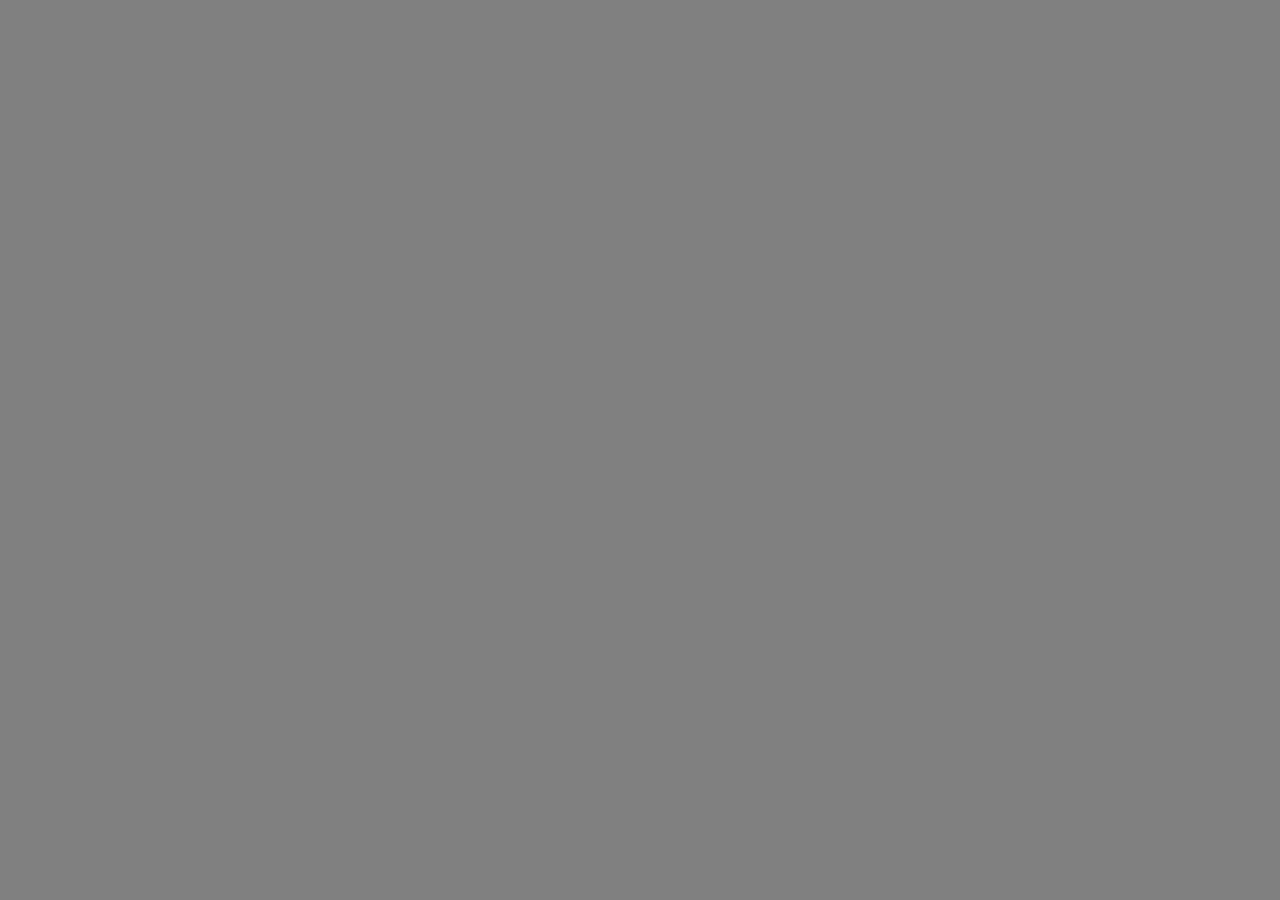
==== day 2 clock/index.html @ b2d20bdb "project setup complete" ====
<html lang="en">
<head>
    <meta charset="UTF-8">
    <meta http-equiv="X-UA-Compatible" content="IE=edge">
    <meta name="viewport" content="width=device-width, initial-scale=1.0">
    <script src='index.js' defer></script>
    <link rel="stylesheet" href="index.css">
    <title>Analog Watch</title>
</head>
    <body>
    
    </body>
</html>
---- day 2 clock/index.css ----
body {
    background: gray;
}
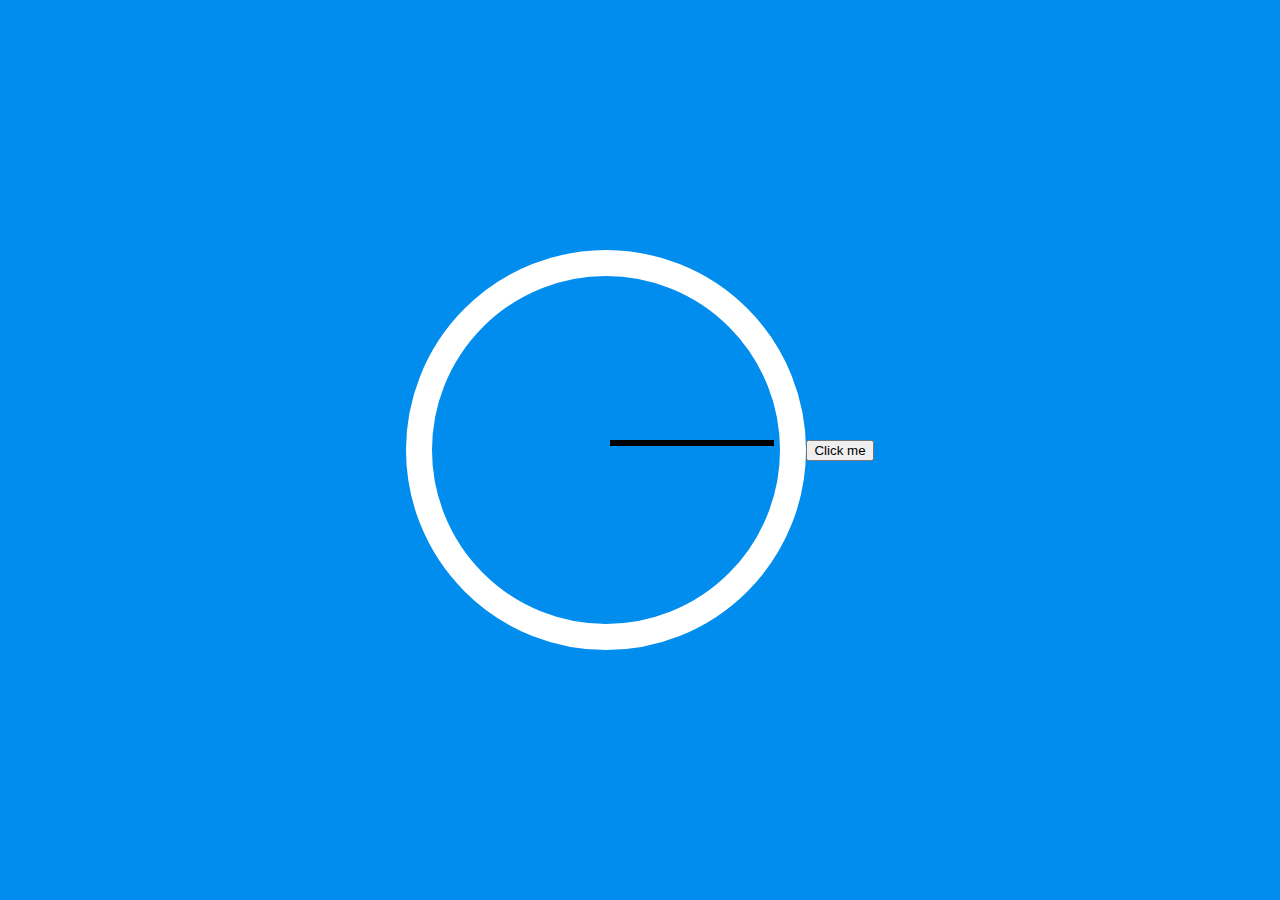
==== commit 5d695592: "css complete" ====
--- a/day 2 clock/index.html
+++ b/day 2 clock/index.html
@@ -3,11 +3,18 @@
     <meta charset="UTF-8">
     <meta http-equiv="X-UA-Compatible" content="IE=edge">
     <meta name="viewport" content="width=device-width, initial-scale=1.0">
+    <link rel="shortcut icon" href="./assets/background.jpg" />
     <script src='index.js' defer></script>
-    <link rel="stylesheet" href="index.css">
+    <link rel="stylesheet" href="./css/index.css">    
     <title>Analog Watch</title>
 </head>
     <body>
-    
+        <div class="clock">
+            <div class="hour"><hr class='hourHand'></div>
+            <div class="minutes"><hr class='minuteHand'></div>
+            <div class="seconds"><hr class='secHand secondHand'></div>
+        </div>
+
+        <button class='btn'>Click me</button>
     </body>
 </html>--- a/day 2 clock/css/index.css
+++ b/day 2 clock/css/index.css
@@ -0,0 +1,176 @@
+/* http://meyerweb.com/eric/tools/css/reset/ 
+   v2.0 | 20110126
+   License: none (public domain)
+*/
+html,
+body,
+div,
+span,
+applet,
+object,
+iframe,
+h1,
+h2,
+h3,
+h4,
+h5,
+h6,
+p,
+blockquote,
+pre,
+a,
+abbr,
+acronym,
+address,
+big,
+cite,
+code,
+del,
+dfn,
+em,
+img,
+ins,
+kbd,
+q,
+s,
+samp,
+small,
+strike,
+strong,
+sub,
+sup,
+tt,
+var,
+b,
+u,
+i,
+center,
+dl,
+dt,
+dd,
+ol,
+ul,
+li,
+fieldset,
+form,
+label,
+legend,
+table,
+caption,
+tbody,
+tfoot,
+thead,
+tr,
+th,
+td,
+article,
+aside,
+canvas,
+details,
+embed,
+figure,
+figcaption,
+footer,
+header,
+hgroup,
+menu,
+nav,
+output,
+ruby,
+section,
+summary,
+time,
+mark,
+audio,
+video {
+  margin: 0;
+  padding: 0;
+  border: 0;
+  font-size: 100%;
+  font: inherit;
+  vertical-align: baseline;
+}
+/* HTML5 display-role reset for older browsers */
+article,
+aside,
+details,
+figcaption,
+figure,
+footer,
+header,
+hgroup,
+menu,
+nav,
+section {
+  display: block;
+}
+body {
+  line-height: 1;
+}
+ol,
+ul {
+  list-style: none;
+}
+blockquote,
+q {
+  quotes: none;
+}
+blockquote:before,
+blockquote:after,
+q:before,
+q:after {
+  content: '';
+  content: none;
+}
+table {
+  border-collapse: collapse;
+  border-spacing: 0;
+}
+* {
+  box-sizing: border-box;
+}
+.clockHand {
+  position: relative;
+  width: 175px;
+  background: black;
+  border: 2pt solid black;
+  top: 168px;
+  left: 167px;
+}
+hr {
+  width: 164px;
+  position: relative;
+  transform-origin: top left;
+  border: 2pt solid black;
+  background: black;
+  top: 145px;
+  left: 86px;
+}
+body {
+  background: #018DED url(https://unsplash.it/1500/1000?image=881&blur=5);
+  display: flex;
+  justify-content: center;
+  align-items: center;
+}
+.clock {
+  width: 400px;
+  height: 400px;
+  border: 20pt solid white;
+  border-radius: 50%;
+  z-index: 0;
+}
+.clock .hour {
+  z-index: 1;
+}
+.clock .hour .hourHand {
+  top: 158px;
+}
+.clock .minute {
+  z-index: 2;
+}
+.clock .second {
+  z-index: 3;
+}
+.secondHand {
+  top: 132px;
+}
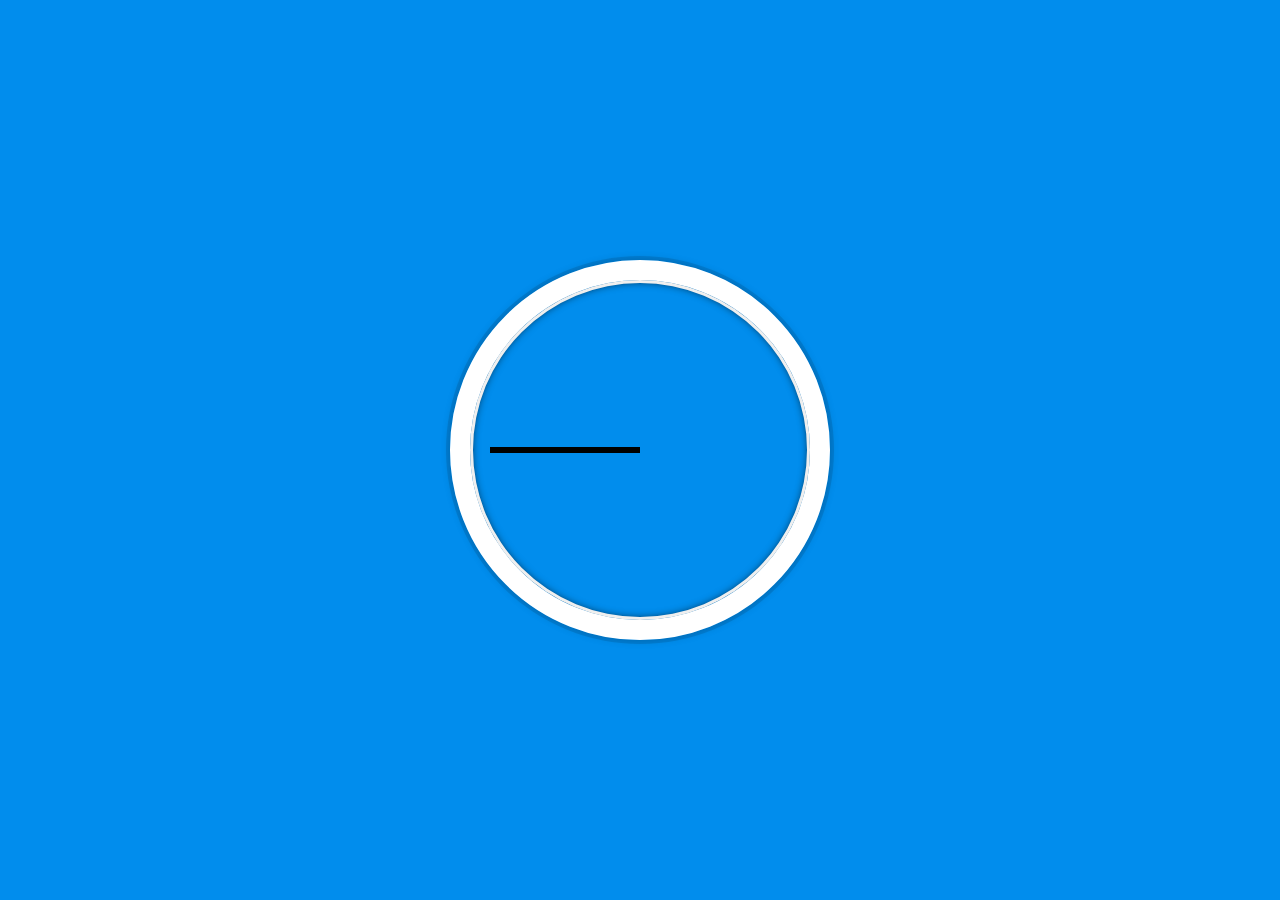
==== commit 92305e9f: "restart following guided" ====
--- a/day 2 clock/index.html
+++ b/day 2 clock/index.html
@@ -1,20 +1,74 @@
+<!DOCTYPE html>
 <html lang="en">
 <head>
-    <meta charset="UTF-8">
-    <meta http-equiv="X-UA-Compatible" content="IE=edge">
-    <meta name="viewport" content="width=device-width, initial-scale=1.0">
-    <link rel="shortcut icon" href="./assets/background.jpg" />
-    <script src='index.js' defer></script>
-    <link rel="stylesheet" href="./css/index.css">    
-    <title>Analog Watch</title>
+  <meta charset="UTF-8">
+  <title>JS + CSS Clock</title>
 </head>
-    <body>
-        <div class="clock">
-            <div class="hour"><hr class='hourHand'></div>
-            <div class="minutes"><hr class='minuteHand'></div>
-            <div class="seconds"><hr class='secHand secondHand'></div>
-        </div>
+<body>
 
-        <button class='btn'>Click me</button>
-    </body>
-</html>+
+    <div class="clock">
+      <div class="clock-face">
+        <div class="hand hour-hand"></div>
+        <div class="hand min-hand"></div>
+        <div class="hand second-hand"></div>
+      </div>
+    </div>
+
+
+  <style>
+    html {
+      background: #018DED url(https://unsplash.it/1500/1000?image=881&blur=5);
+      background-size: cover;
+      font-family: 'helvetica neue';
+      text-align: center;
+      font-size: 10px;
+    }
+
+    body {
+      margin: 0;
+      font-size: 2rem;
+      display: flex;
+      flex: 1;
+      min-height: 100vh;
+      align-items: center;
+    }
+
+    .clock {
+      width: 30rem;
+      height: 30rem;
+      border: 20px solid white;
+      border-radius: 50%;
+      margin: 50px auto;
+      position: relative;
+      padding: 2rem;
+      box-shadow:
+        0 0 0 4px rgba(0,0,0,0.1),
+        inset 0 0 0 3px #EFEFEF,
+        inset 0 0 10px black,
+        0 0 10px rgba(0,0,0,0.2);
+    }
+
+    .clock-face {
+      position: relative;
+      width: 100%;
+      height: 100%;
+      transform: translateY(-3px); /* account for the height of the clock hands */
+    }
+
+    .hand {
+      width: 50%;
+      height: 6px;
+      background: black;
+      position: absolute;
+      top: 50%;
+    }
+
+  </style>
+
+  <script>
+
+
+  </script>
+</body>
+</html>
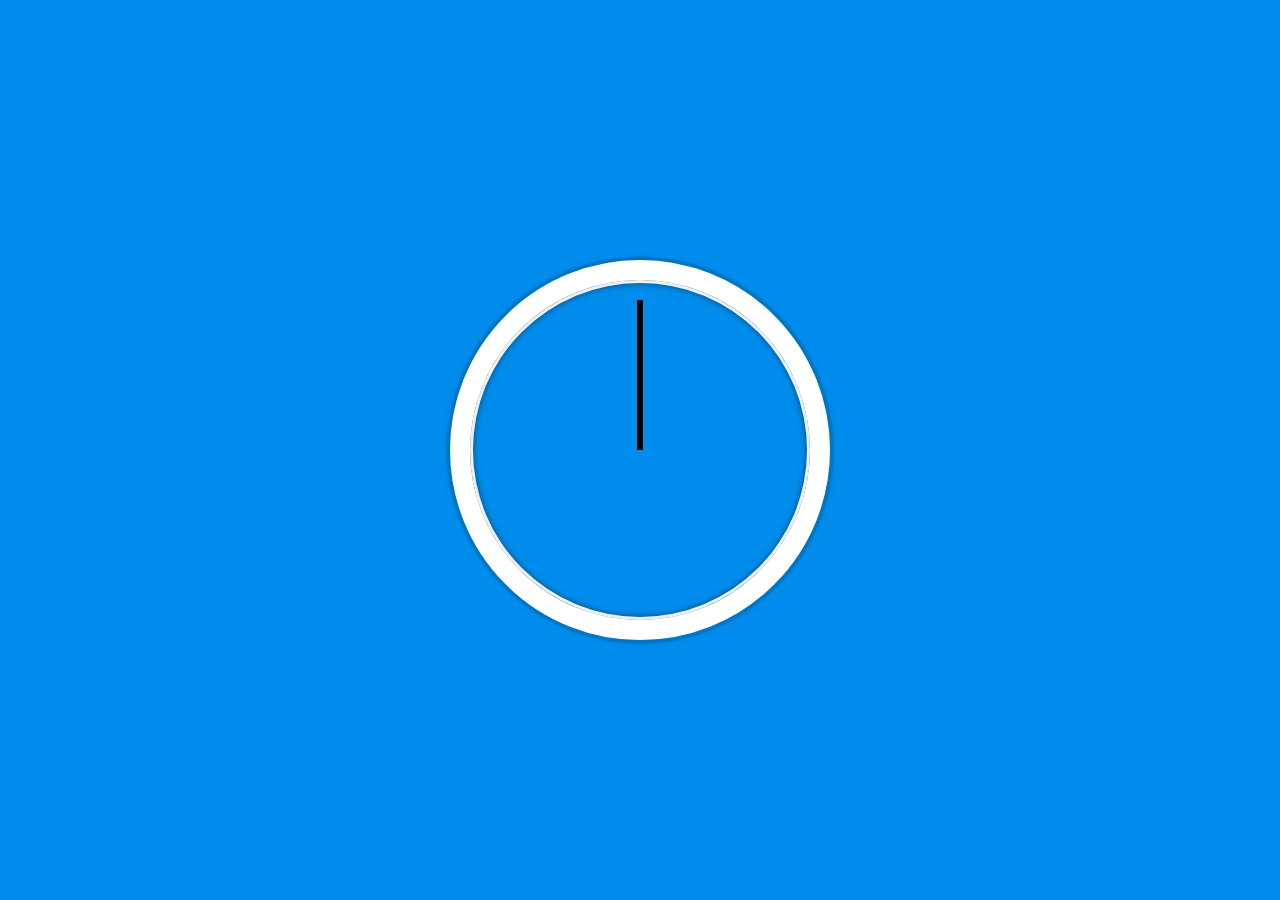
==== commit 9eb7909f: "javascript added, project complete" ====
--- a/day 2 clock/index.html
+++ b/day 2 clock/index.html
@@ -62,12 +62,39 @@
       background: black;
       position: absolute;
       top: 50%;
+      transform: rotate(90deg);
+      transform-origin: 100%; /*sets rotation point*/
+      transition: all 0.5s;
     }
 
   </style>
 
-  <script>
+<script>
+    const secHand = document.querySelector('.second-hand')
+    const minHand = document.querySelector('.min-hand')
+    const hourHand = document.querySelector('.hour-hand')
+    let sec = 0;
+    let min = 0;
+    let secDeg = 90
+    let minDeg = 90
+    let hourDeg = 90
+    let i = 0;
 
+    function setDate() {
+        if (sec === 59 && min === 59) {
+            minHand.style.transform = `rotate(${minDeg += 6}deg)`;
+            hourHand.style.transform = `rotate(${hourDeg += 30}deg)`;
+            min++ % 60;
+        } else if (sec === 59) {
+            minHand.style.transform = `rotate(${minDeg += 6}deg)`;
+            min++ % 60;            
+        }
+        secHand.style.transform = `rotate(${secDeg += 6}deg)`;
+        sec++ % 60;
+        i++;
+        console.log('i', i, 'secDeg:',secDeg, 'minDeg:', minDeg, 'hourDeg:', hourDeg);
+    }
+    setInterval(() => setDate(), 1000);
 
   </script>
 </body>
